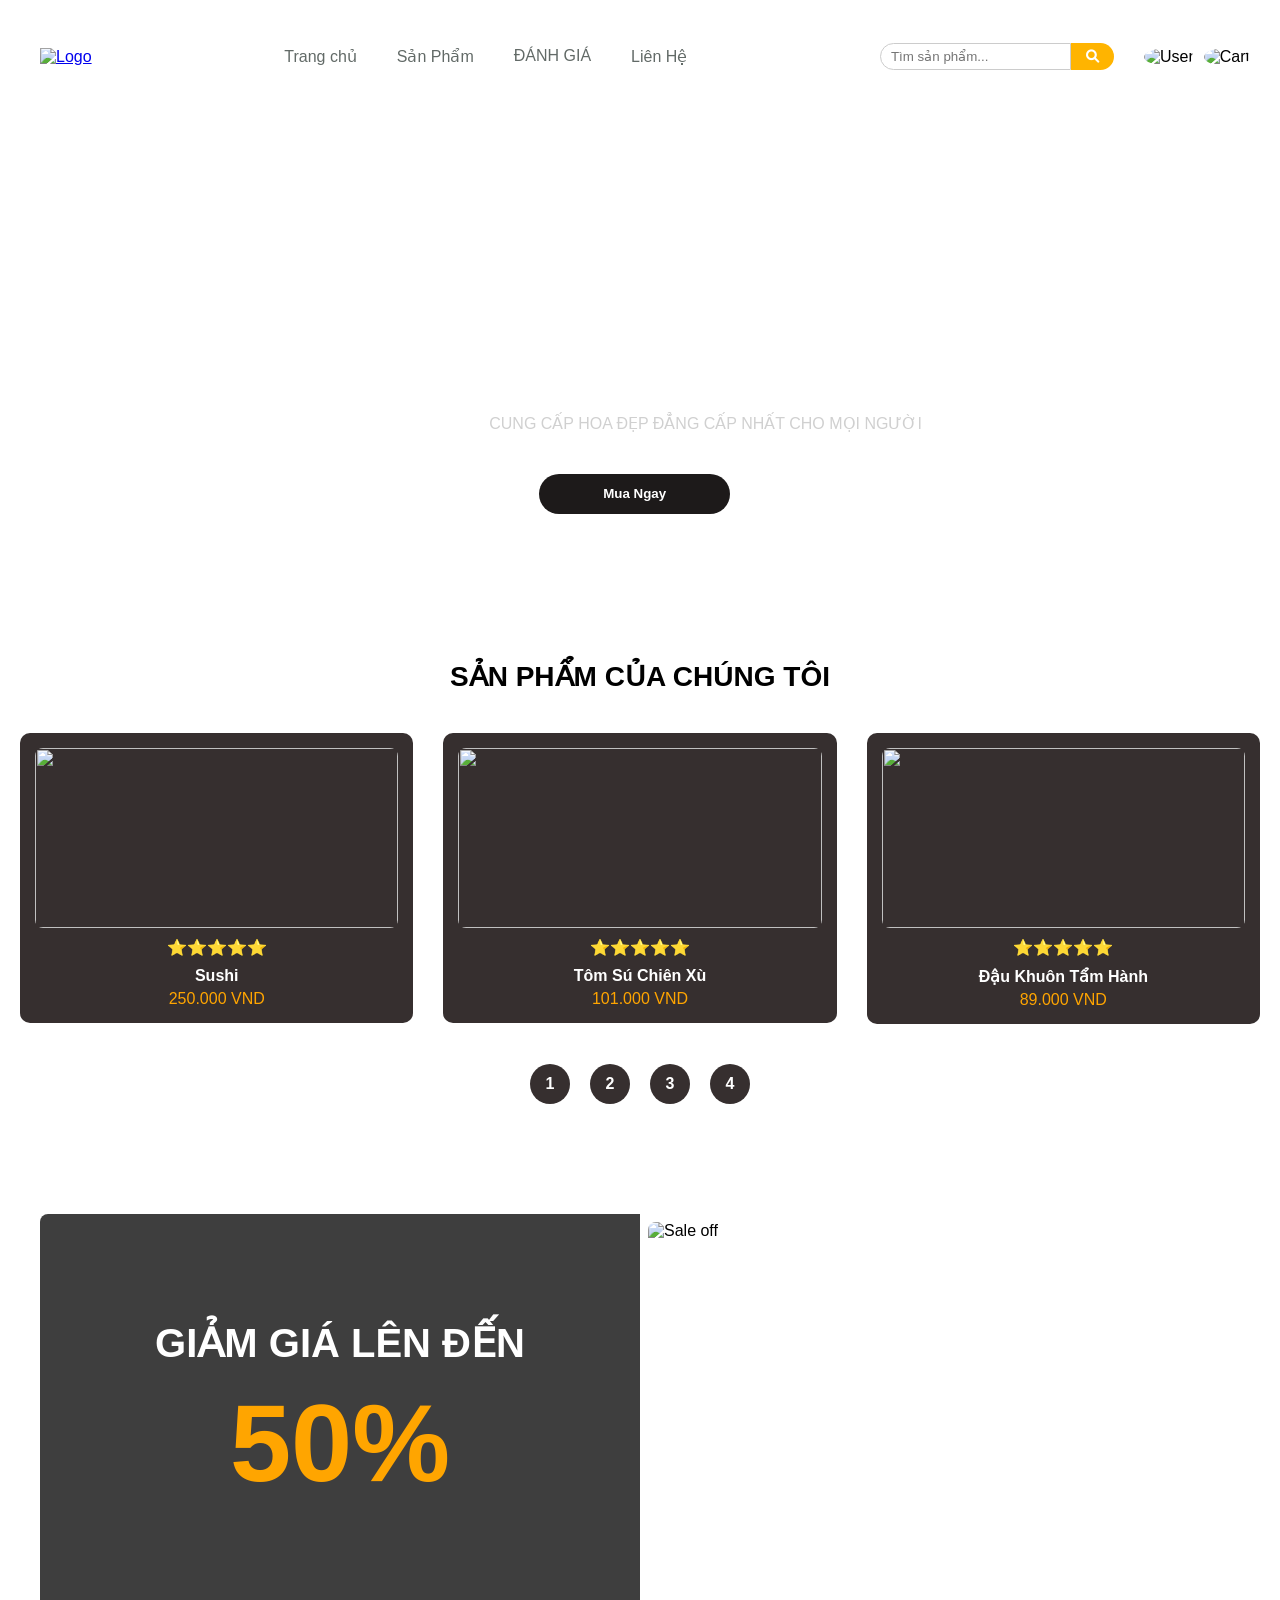
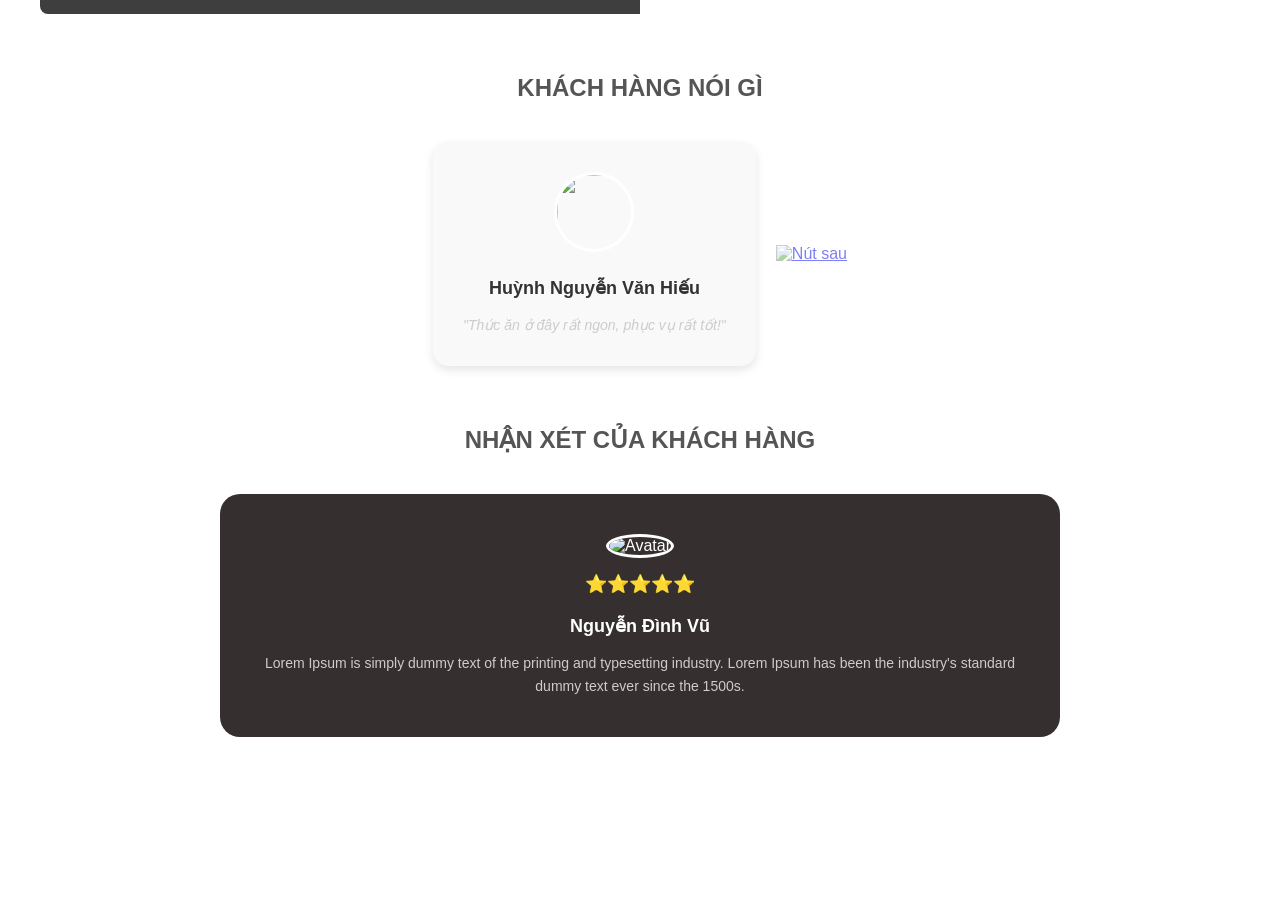
==== index.html @ 77cbf6a8 "Add files via upload" ====
<!DOCTYPE html>
<html lang="en">
<head>
    <meta charset="UTF-8">
    <meta http-equiv="X-UA-Compatible" content="IE=edge">
    <meta name="viewport" content="width=device-width, initial-scale=1.0">
    <title>Web Bán Hoa & Thức Ăn</title>
    <link rel="stylesheet" href="style.css">
    <link rel="stylesheet" href="https://cdnjs.cloudflare.com/ajax/libs/font-awesome/6.0.0/css/all.min.css">
</head>
<body>
    <div id="wrapper">
        <div id="header">
            <a href="index.html" class="logo">
                <img src="images/logo.jpg" alt="Logo">
            </a>
            <div id="menu">
                <div class="item">
                    <a href="index.html">Trang chủ</a>
                </div>
                <div class="item">
                    <a href="san-pham.html">Sản Phẩm</a>
                </div>
                <div class="item">
                <a href="danh-gia.html">ĐÁNH GIÁ</a>
                </div>
                <div class="item">
                    <a href="lien-he.html">Liên Hệ</a>
                </div>
            </div>
            <div id="actions">
<div class="search-box">
    <input type="text" id="search-input" placeholder="Tìm sản phẩm...">
    <button type="button"><i class="fa fa-search"></i></button>
</div>
                <div class="item">
                    <img src="images/ues.jpg" alt="User">
                </div>
                <div class="item">
                    <img src="images/pas.jpg" alt="Cart">
                </div>
            </div>
        </div>

        <div id="banner">
            <div class="box-left">
                <h2>
                    <span>THỨC ĂN</span>
                    <br>
                    <span>THƯỢNG HẠNG</span>
                </h2>
                <p>CUNG CẤP HOA ĐẸP ĐẲNG CẤP NHẤT CHO MỌI NGƯỜI</p>
                <button>Mua Ngay</button>
            </div>
            <div class="box-right">
                <img src="images/ca.jpg" alt="">
                <img src="images/long.webp" alt="">
                <img src="images/xeo.jpg" alt="">
            </div>
        </div>

        <div id="wp-products">
            <h2>SẢN PHẨM CỦA CHÚNG TÔI</h2>
            <div id="list-products">
                <div class="item">
                    <img src="images/su.jpg" alt="">
                    <div class="stars">⭐⭐⭐⭐⭐</div> 
                    <div class="name">Sushi</div>
                    <div class="price">250.000 VND</div>
                </div>
                <div class="item">
                    <img src="images/tom.jpg" alt="">
                    <div class="stars">⭐⭐⭐⭐⭐</div>
                    <div class="name">Tôm Sú Chiên Xù</div>
                    <div class="price">101.000 VND</div>
                </div>
                <div class="item">
                    <img src="images/đậu.png" alt="">
                    <div class="stars">⭐⭐⭐⭐⭐</div>
                    <div class="name">Đậu Khuôn Tẩm Hành</div>
                    <div class="price">89.000 VND</div>
                </div>
                </div>
            
            <div class="list-page">
                <div class="item"><a href="index.html">1</a></div>
                <div class="item"><a href="san-pham.html">2</a></div>
                <div class="item"><a href="#">3</a></div>
                <div class="item"><a href="#">4</a></div>
            </div>
        </div>

        <div id="saleoff">
            <div class="box-left">
                <h1>
                    <span>GIẢM GIÁ LÊN ĐẾN</span> <br> <span class="percent">50%</span> 
                </h1>
            </div>
            <div class="box-right">
                <img src="images/chim nuong.jpg" alt="Sale off">
            </div>
        </div>

        <div id="comment">
            <h2>KHÁCH HÀNG NÓI GÌ</h2>
            <div id="comment-body">
                <ul id="list-comment"> 
                    <li class="item">
                        <div class="avatar"><img src="images/nem.jpg" alt=""></div>
                        <div class="name">Huỳnh Nguyễn Văn Hiếu</div>
                        <div class="text">"Thức ăn ở đây rất ngon, phục vụ rất tốt!"</div>
                    </li>
                </ul>
        <div class="next">
            <a href="#">
                <img src="images/3.jpg" alt="Nút sau">
            </a>
        </div>
    </div>
    <div id="comment">
    <h2>NHẬN XÉT CỦA KHÁCH HÀNG</h2>
    <div id="comment-body">
        <div class="prev">
             </div>

        <div class="list-comment">
            <div class="item">
                <div class="avatar">
                    <img src="images/anh-den-ngau.jpeg" alt="Avatar">
                </div>
                <div class="stars">⭐⭐⭐⭐⭐</div>
                <div class="name">Nguyễn Đình Vũ</div>
                <div class="text">
                    Lorem Ipsum is simply dummy text of the printing and typesetting industry. 
                    Lorem Ipsum has been the industry's standard dummy text ever since the 1500s.
                </div>
            </div>
        </div>

        <div class="next">
          
    </div>
</div>

</div>
<script>
    const searchInput = document.getElementById('search-input');
    const products = document.querySelectorAll('#list-products .item');

    searchInput.addEventListener('input', function() {
        const keyword = searchInput.value.toLowerCase();
        products.forEach(product => {
            const productName = product.querySelector('.name').innerText.toLowerCase();
            if (productName.includes(keyword)) {
                product.style.display = "block"; 
            } else {
                product.style.display = "none";
            }
        });
    });
</script>

</body>
</html>
</div> </body>
</head>
---- style.css ----
/* style.css */
#wrapper {
    width: 100%;
}

#header {
    display: flex;
    align-items: center;
    padding: 10px;
}

.logo img {
    width: 80px;   /* chỉnh kích thước nhỏ lại */
    height: auto;
    margin-left: 10px; /* cách lề trái một chút */
}
@import url('https://fonts.googleapis.com/css2?family=Poppins:wght@400;500;600&display=swap');
*{
padding:0;
margin:0;
box-sizing:border-box;
font-family:'poppins', sans-serif;
cursor:pointer;
}
#wrapper {
    width: 100%;
    height : 100vh;
}
#header{
    width: 100%;
    padding:10px 30px;
    margin-top:33px;
    display:flex;
    justify-content:space-between;
    align-items: center
}
#menu {
    list-style :none;
    display: flex;
}
#menu .itenm {
    margin:5px 40px;
}
#menu .item a {
    color : #626A67;
    text-decoration: none;
}
#menu {
    list-style: none;
    display: flex;
    gap: 40px; /* khoảng cách giữa các item */
}
#actions {
    display: flex;
    gap: 10px;
}
#action .item {
    margin-left: 22px;
}
#actions img {
    width: 35px;
    height: 35px;
    border-radius: 70%;
    object-fit: cover;
    cursor: pointer;
}


#banner {
    width: 100%;
    height: 500px;
    margin-top: 40px;
    display: flex;
    position: relative;
    background-image: url("images/mon.webp");
    background-size: cover;       /* phủ kín khung */
    background-position: center;  /* canh giữa */
    background-repeat: no-repeat; /* không lặp */
    padding: 0;
}



#banner .box-left ,#banner .box-right{
    width: 50%px;
}
#banner .box-left h2 {
    font-size : 48px;
    margin-top: 75px;
    color:#fff;
}
#banner .box-left p{
    color:#d0d0d0;
}
#banner .box-left button {
width :191px;
height:40px;
margin-top:41px;
margin-left: 50px;
background: #1d1a1a;
border:none;
outline:none;
color:#fff;
font-weight:bold;
border-radius:20px;
transition:0.4s

}
#banner .box-left  button:hover{
background:orange;
}
.box-right img {
    width: 180px;   /* chỉnh chiều rộng nhỏ lại */
    height: auto;   /* giữ đúng tỷ lệ ảnh */
    margin: 8px;   /* tạo khoảng cách giữa các ảnh */
    border-radius: 8px; /* bo góc cho đẹp (tùy chọn) */
    object-fit: cover;  /* đảm bảo ảnh không bị méo */
}

#banner ,box-right {
    padding-left:200px;
    display: flex;
    justify-content: center;
    align-items:center;
}
#banner .box-right img{
    margin:0px 10px;
    animation: animation 3s infinite linear;
}

@keyframes animation {
    0%{
        transform: translateY(0px);
    }
    50%{
        transform: translateY(-10px);

    }
    100%{
        transform: translateY(0px);

    }
    
}
#banner .box-right img:nth-child(1) {
    animation-delay: 0s;
}
#banner .box-right img:nth-child(2) {
    animation-delay: 0.5s;
}
#banner .box-right img:nth-child(3) {
    animation-delay: 1s;
}


.to-bottom {
    position: absolute;  /* đặt theo vị trí tuyệt đối trong banner */
  
    bottom: -40px;         /* cách mép dưới 20px */
    left: 50%;            /* căn giữa theo chiều ngang */
    transform: translateX(-50%); /* dịch để đúng giữa */
}

.to-bottom img {
    width: 40px;   /* chỉnh chiều rộng nhỏ lại */
    height: auto;  /* giữ đúng tỷ lệ */
 
    margin: 0 auto; /* căn giữa */
}
#wp-products {
    text-align: center;
    padding: 40px 0;
}

#wp-products h2 {
    font-size: 28px;
    margin-bottom: 20px;
}

/* Sửa ID từ 'lít-products' thành 'list-products' cho khớp HTML */
#list-products {
    display: flex;
    flex-wrap: wrap;
    justify-content: center; /* Đưa các item ra giữa hàng */
    align-items: flex-start;
    gap: 30px;               /* Khoảng cách giữa các sản phẩm */
    padding: 20px;
}

#list-products .item {
 width: calc(33.33% - 20px);          /* Tăng độ rộng để giống hình mẫu */
    background: #362f2f;
    border-radius: 10px;
    padding: 15px;           /* Tạo khoảng trống bên trong card */
    text-align: center;
    color: white;
}

#list-products .item img {
    width: 100%;             /* Ảnh sẽ chiếm hết chiều rộng thẻ item */
    height: 180px;
    object-fit: cover;
    border-radius: 8px;
    margin-bottom: 10px;
}

/* Định dạng phần chữ và sao */
.item .name {
    font-weight: bold;
    margin-top: 10px;
}

.item .price {
    color: orange;
    margin-top: 5px;
}

.stars {
    color: #fbff00;
    margin-bottom: 5px;
}
.list-page {
    display: flex;
    list-style: none;
    justify-content: center;
    align-items: center;
    width: 100%; /* Sửa từ 50px thành 100% để căn giữa toàn màn hình */
    margin: 20px auto;
}

.list-page .item {
    margin: 0px 10px; /* Khoảng cách giữa các nút */
    
    /* QUAN TRỌNG: Width và Height phải BẰNG NHAU */
    width: 40px; 
    height: 40px; 
    
    background: #362f2f;
    border-radius: 50%; /* Bo góc 50% của hình vuông sẽ ra hình tròn */
    
    display: flex;
    justify-content: center;
    align-items: center;
    transition: 0.3s; /* Thêm hiệu ứng mượt mà khi di chuột */
}

.list-page .item:hover {
    background: orange; /* Đổi màu khi di chuột vào cho chuyên nghiệp */
}

.list-page .item a {
    color: #fff;
    text-decoration: none;
    font-weight: bold;
}
#saleoff {

    width: 100%;

    max-width: 1200px; /* Thêm độ rộng tối đa để web không quá bè ra */

    margin: 50px auto; /* Căn giữa toàn bộ banner */

    display: flex;     /* Quan trọng: Để chữ và ảnh nằm ngang */

    height: 400px;     /* Tăng chiều cao cố định để banner to ra */

    border-radius: 8px; /* Bo góc cho đẹp như hình 2 */

    overflow: hidden;  /* Giúp border-radius bo luôn cả ảnh */

}



#saleoff .box-left {

    width: 50%;

    background: #3e3e3e; /* Màu xám đậm nguyên bản */

    color: #fff;

    display: flex;

    flex-direction: column; /* Sắp xếp chữ theo chiều dọc */

    justify-content: center; /* Căn giữa chữ theo chiều dọc */

    align-items: center;    /* Căn giữa chữ theo chiều ngang */

    text-align: center;

}



#saleoff .box-left h1 {

    line-height: 1.2; /* Khoảng cách giữa 2 dòng chữ */

}



#saleoff .box-left h1 span:first-child {

    font-size: 40px; /* Kích thước chữ "GIẢM GIÁ" */

}



#saleoff .box-left h1 .percent {

    font-size: 110px; /* Làm số 45% to hẳn lên */

    color: orange;    /* Đổi sang màu cam nhấn mạnh */

    font-weight: bold;

    display: block;   /* Ép nó thành 1 khối để padding dễ chỉnh */

    padding-top: 10px;

}



#saleoff .box-right {

    width: 50%;

}



#saleoff .box-right img {

    width: 100%;       /* Phủ kín chiều rộng 50% */

    height: 100%;      /* Phủ kín chiều cao 400px của saleoff */

    object-fit: cover; /* Quan trọng: Ảnh không bị méo */

    display: block;    /* Xóa khoảng hở nhỏ dưới ảnh */

}
#comment {
    width: 100%;
    max-width: 1200px;
    margin: 60px auto;
    text-align: center;
}

#comment h2 {
    font-size: 28px;
    margin-bottom: 30px;
}

#comment-body {
    display: flex;
    justify-content: center;
    align-items: center;
    gap: 20px;
}

#list-comment {
    list-style: none;
    padding: 0;
}

#list-comment .item {
    background: #f9f9f9;
    padding: 30px;
    border-radius: 15px;
    box-shadow: 0 4px 10px rgba(0,0,0,0.1);
}

#list-comment .avatar img {
    width: 80px;
    height: 80px;
    border-radius: 50%;
    object-fit: cover;
    margin-bottom: 15px;
}

#list-comment .name {
    font-weight: bold;
    color: #333;
    margin-bottom: 10px;
}

#list-comment .text {
    font-style: italic;
    color: #666;
}
#comment {
    width: 1012px;       /* chiều rộng khung */
    height: 478px;       /* chiều cao khung */
    margin: 0 auto;      /* căn giữa theo chiều ngang */
    margin-top: 184px;   /* cách mép trên 184px */
    
}
#comment h2 {
    text-align: center;     /* căn giữa chữ */
    margin-bottom: 50px;    /* khoảng cách dưới */
    font-size: 32px;        /* cỡ chữ */
    color: #626a67;         /* màu chữ */
}
/* --- CSS CHO PHẦN COMMENT --- */
#comment {
    width: 100%;
    max-width: 1200px;
    margin: 60px auto;
    text-align: center;
}

#comment h2 {
    margin-bottom: 40px;
    font-size: 24px;
    color: #555;
}

#comment-body {
    display: flex;         /* Đưa mũi tên và khối nội dung nằm ngang */
    align-items: center;    /* Căn giữa theo chiều dọc */
    justify-content: center;
    gap: 20px;
}

/* Nút mũi tên */
#comment-body .prev img, 
#comment-body .next img {
    width: 30px;
    cursor: pointer;
    opacity: 0.5;
}

#comment-body .prev img:hover, 
#comment-body .next img:hover {
    opacity: 1;
}

/* Khối màu đen chứa bình luận */
#comment .list-comment {
    width: 70%;
    background: #362f2f; /* Màu xám đậm như hình bạn gởi */
    padding: 40px;
    border-radius: 20px;
    color: white;
}

#comment .item {
    display: flex;
    flex-direction: column;
    align-items: center;
}

#comment .avatar img {
    width: 80px;
    height: 80px;
    border-radius: 50%; /* Làm ảnh tròn */
    border: 3px solid #fff;
    margin-bottom: 15px;
    object-fit: cover;
}

#comment .stars {
    margin-bottom: 10px;
    font-size: 18px;
}

#comment .name {
    font-weight: bold;
    margin-bottom: 15px;
    font-size: 18px;
}

#comment .text {
    line-height: 1.6;
    font-size: 14px;
    color: #ccc; /* Chữ xám nhạt cho dễ đọc trên nền tối */
}
#actions {
    display: flex;
    align-items: center;
}

.search-box {
    display: flex;
    margin-right: 20px; /* Khoảng cách với các icon bên phải */
}

.search-box input {
    padding: 5px 10px;
    border: 1px solid #ccc;
    border-radius: 20px 0 0 20px; /* Bo góc bên trái */
    outline: none;
}

.search-box button {
    padding: 5px 15px;
    background-color: #ffb400; /* Màu vàng giống menu của bạn */
    border: none;
    color: white;
    border-radius: 0 20px 20px 0; /* Bo góc bên phải */
    cursor: pointer;
}

.search-box button:hover {
    background-color: #e6a400;
}
/* linn hệ 

/* --- CSS TRANG LIÊN HỆ --- */
#contact-container {
    max-width: 1200px;
    margin: 50px auto;
    padding: 0 20px;
}

.contact-content {
    display: flex;
    justify-content: space-between;
    background: #fff;
    box-shadow: 0 10px 30px rgba(0,0,0,0.1);
    border-radius: 15px;
    overflow: hidden;
    margin-bottom: 40px;
}

/* Phần thông tin bên trái */
.contact-info {
    flex: 1;
    background: #004d40; /* Màu xanh đậm đẳng cấp */
    color: white;
    padding: 40px;
}

.contact-info h2 {
    font-size: 28px;
    margin-bottom: 25px;
    color: #ffb400; /* Màu vàng cam điểm nhấn */
}

.contact-info p {
    margin-bottom: 15px;
    font-size: 16px;
}

.contact-info i {
    margin-right: 10px;
    color: #ffb400;
}

.social-icons a {
    color: white;
    font-size: 24px;
    margin-right: 20px;
    transition: 0.3s;
}

.social-icons a:hover {
    color: #ffb400;
}

/* Phần Form bên phải */
.contact-form {
    flex: 1.5;
    padding: 40px;
    display: flex;
    flex-direction: column;
}

.contact-form input, .contact-form textarea {
    width: 100%;
    padding: 12px;
    margin-bottom: 20px;
    border: 1px solid #ddd;
    border-radius: 8px;
    outline: none;
}

.btn-send {
    background: #ffb400;
    color: #fff;
    border: none;
    padding: 15px;
    font-weight: bold;
    border-radius: 8px;
    cursor: pointer;
    transition: 0.3s;
}

.btn-send:hover {
    background: #e6a400;
    transform: translateY(-3px); /* Nhảy nhẹ khi hover */
}

#map {
    border-radius: 15px;
    overflow: hidden;
    box-shadow: 0 5px 15px rgba(0,0,0,0.1);
}
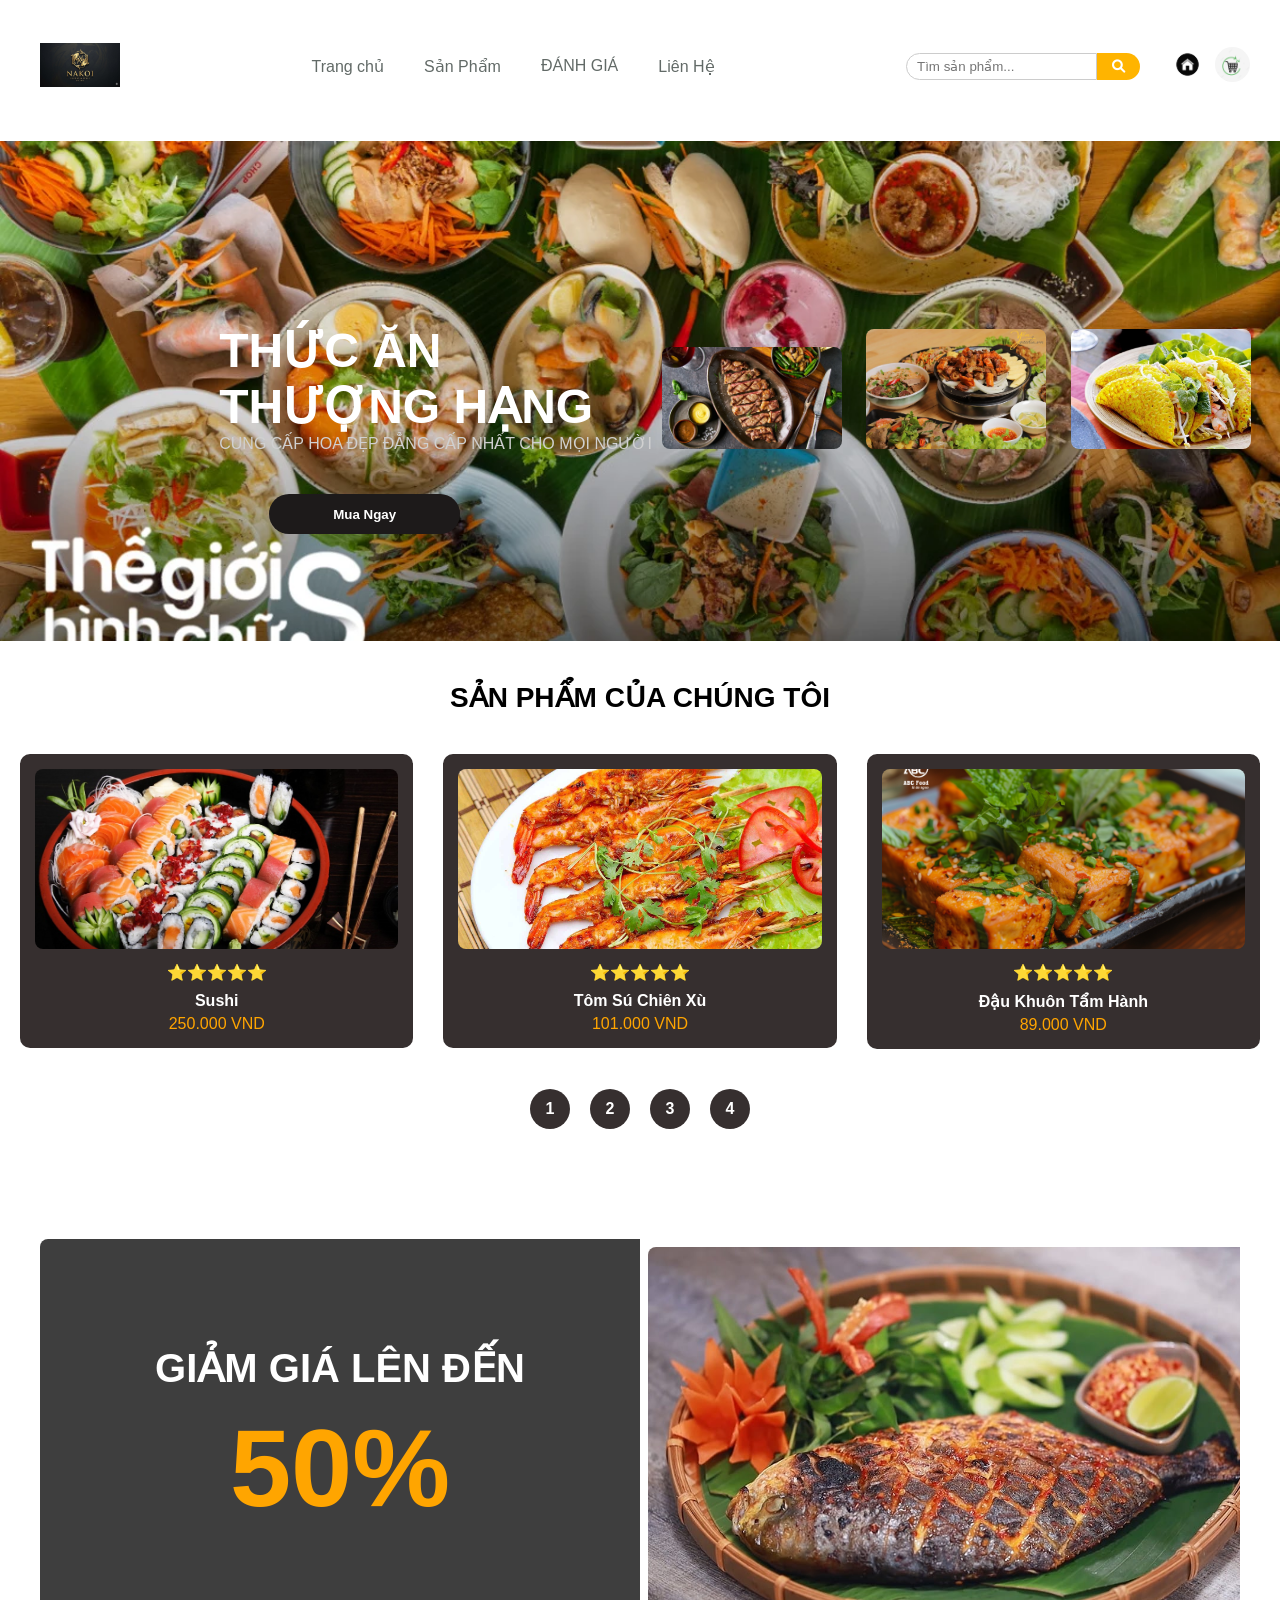
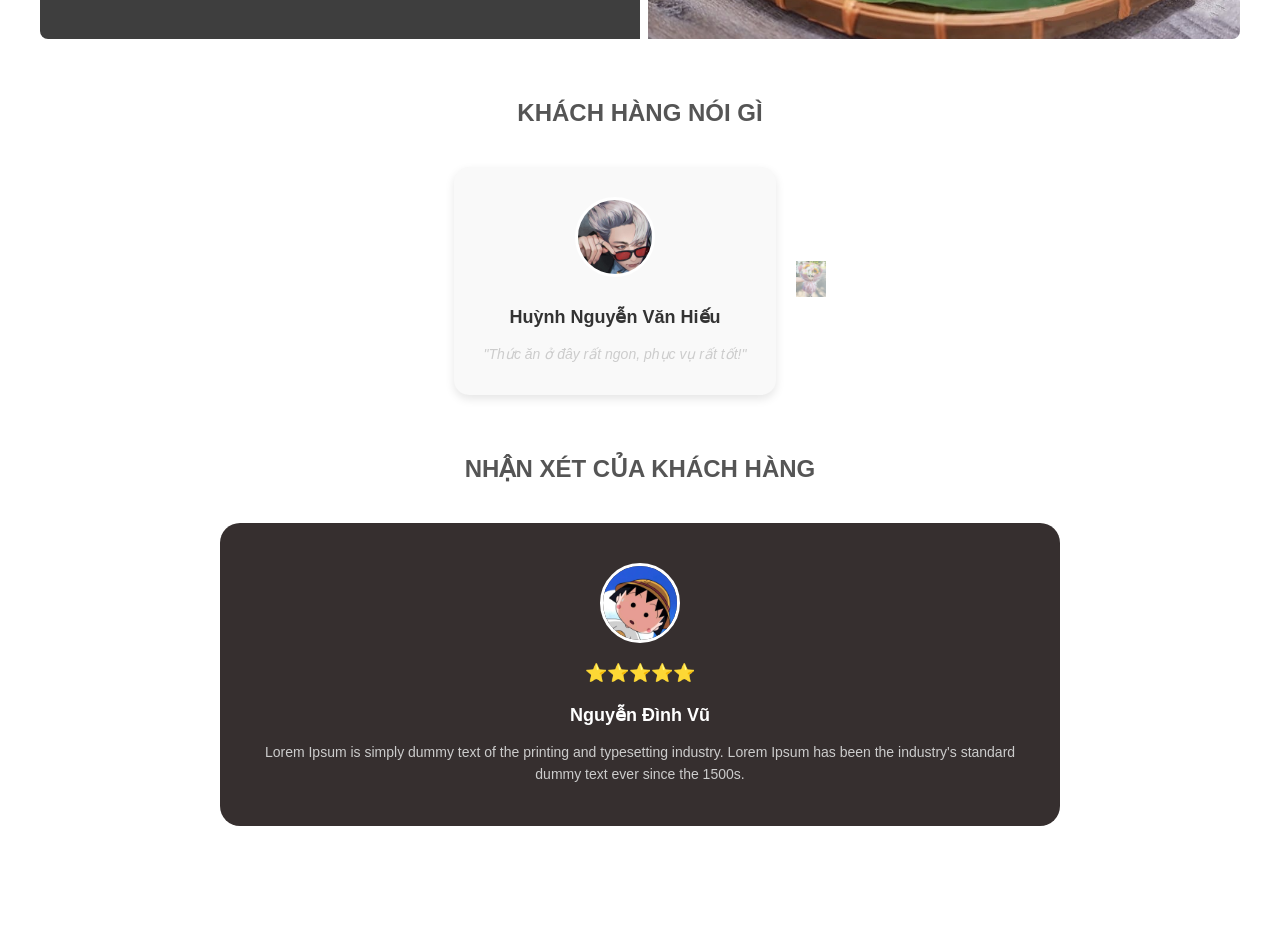
==== commit 616e5b94: "Add files via upload" ====
--- a/index.html
+++ b/index.html
@@ -7,6 +7,7 @@
     <title>Web Bán Hoa & Thức Ăn</title>
     <link rel="stylesheet" href="style.css">
     <link rel="stylesheet" href="https://cdnjs.cloudflare.com/ajax/libs/font-awesome/6.0.0/css/all.min.css">
+    <link rel="icon" type="image/png" href="images/logo.jpg">
 </head>
 <body>
     <div id="wrapper">
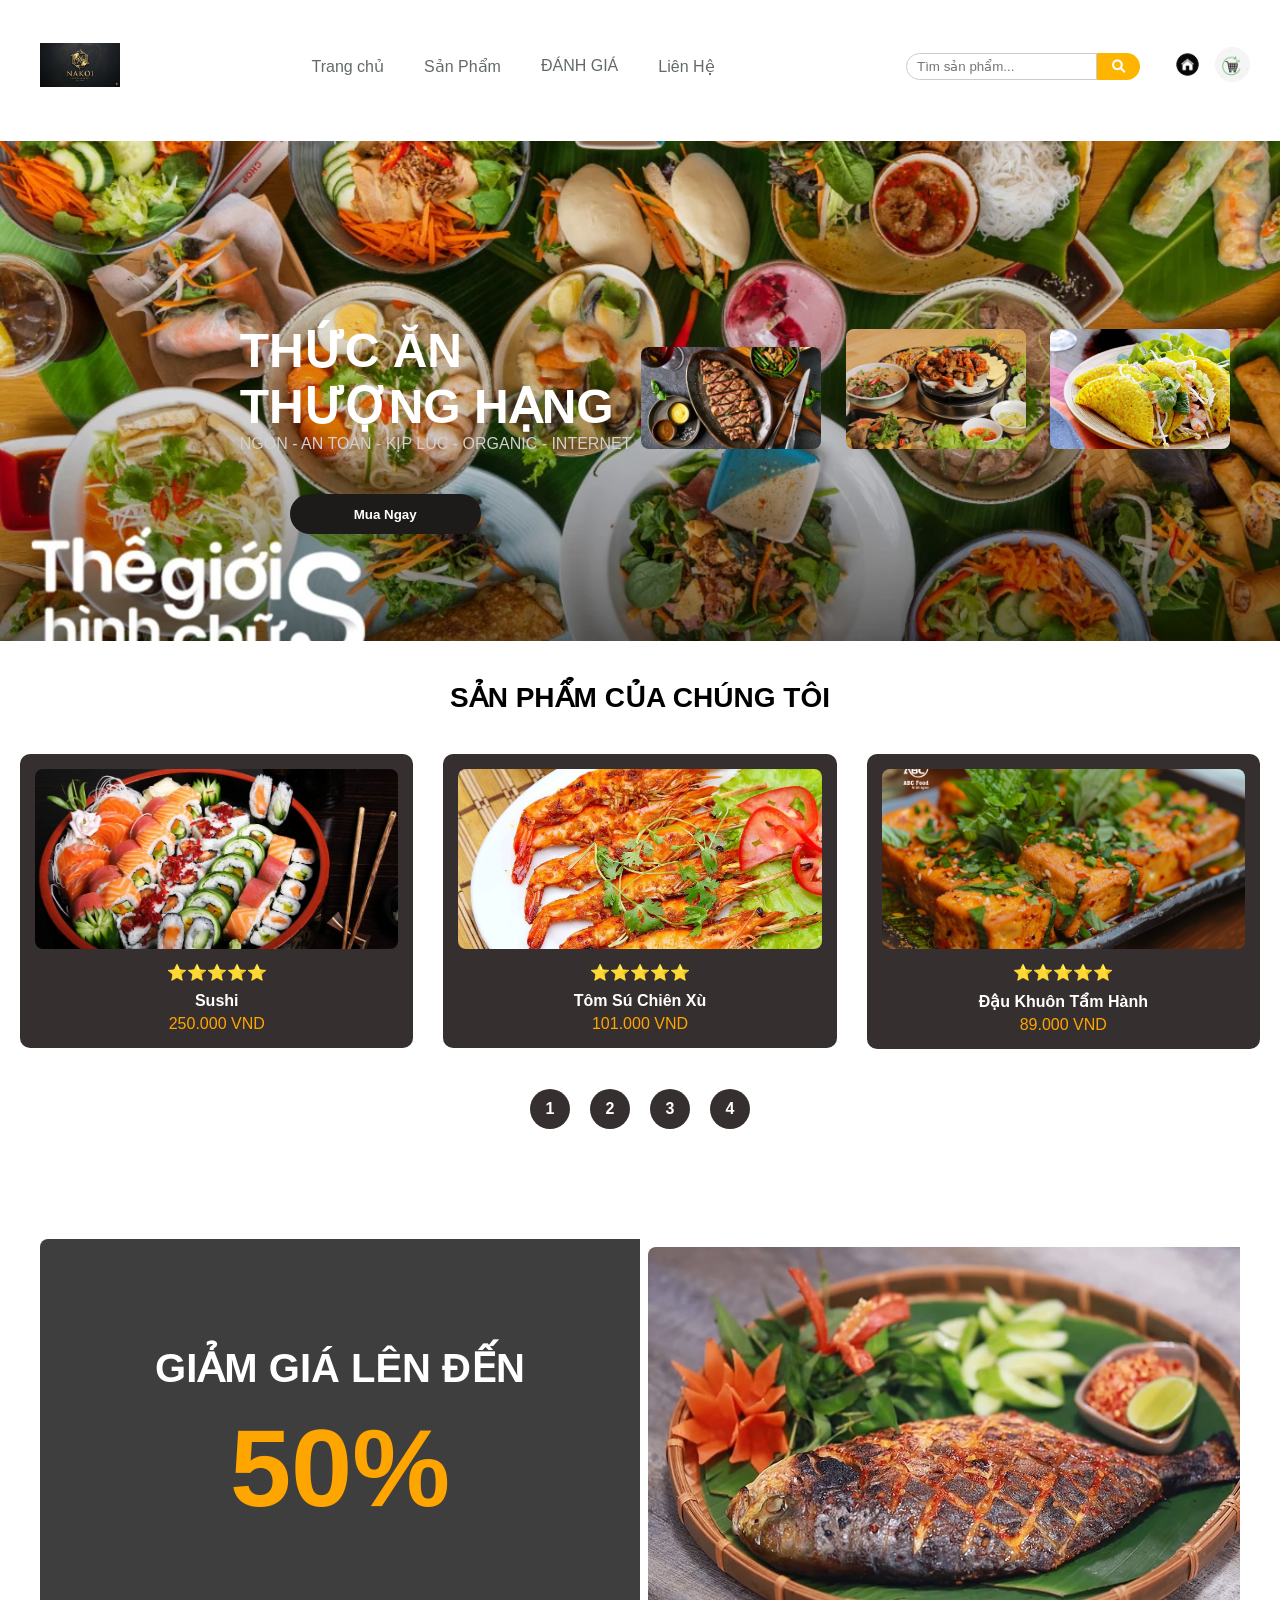
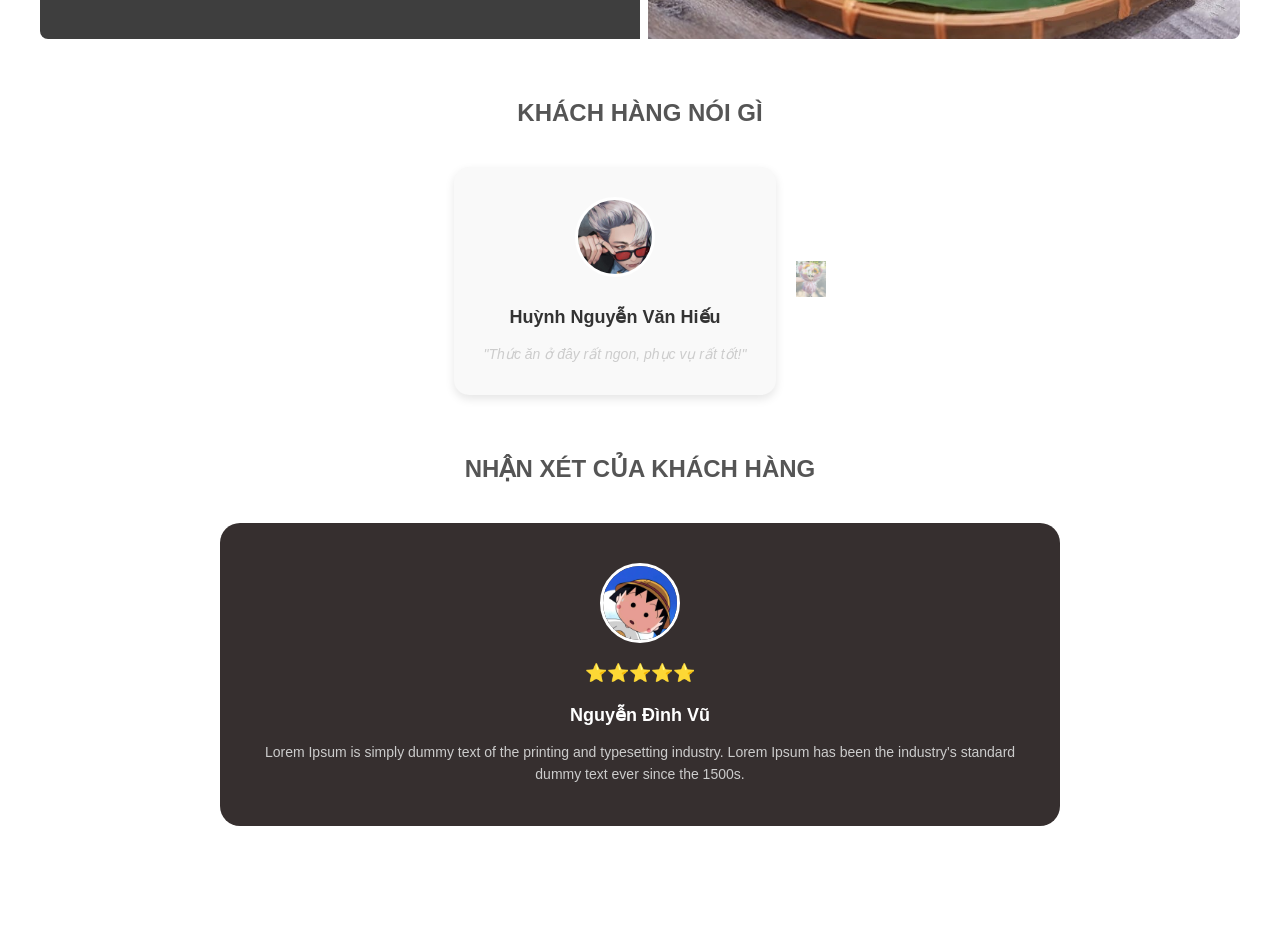
==== commit 138b980c: "Update index.html" ====
--- a/index.html
+++ b/index.html
@@ -4,7 +4,7 @@
     <meta charset="UTF-8">
     <meta http-equiv="X-UA-Compatible" content="IE=edge">
     <meta name="viewport" content="width=device-width, initial-scale=1.0">
-    <title>Web Bán Hoa & Thức Ăn</title>
+    <title> Thức Ăn & Thượng Hạn</title>
     <link rel="stylesheet" href="style.css">
     <link rel="stylesheet" href="https://cdnjs.cloudflare.com/ajax/libs/font-awesome/6.0.0/css/all.min.css">
     <link rel="icon" type="image/png" href="images/logo.jpg">
@@ -50,7 +50,7 @@
                     <br>
                     <span>THƯỢNG HẠNG</span>
                 </h2>
-                <p>CUNG CẤP HOA ĐẸP ĐẲNG CẤP NHẤT CHO MỌI NGƯỜI</p>
+                <p>NGON - AN TOÀN - KỊP LÚC - ORGANIC - INTERNET</p>
                 <button>Mua Ngay</button>
             </div>
             <div class="box-right">
@@ -165,4 +165,4 @@
 </html>
 </div> </body>
 </head>
-    +    
